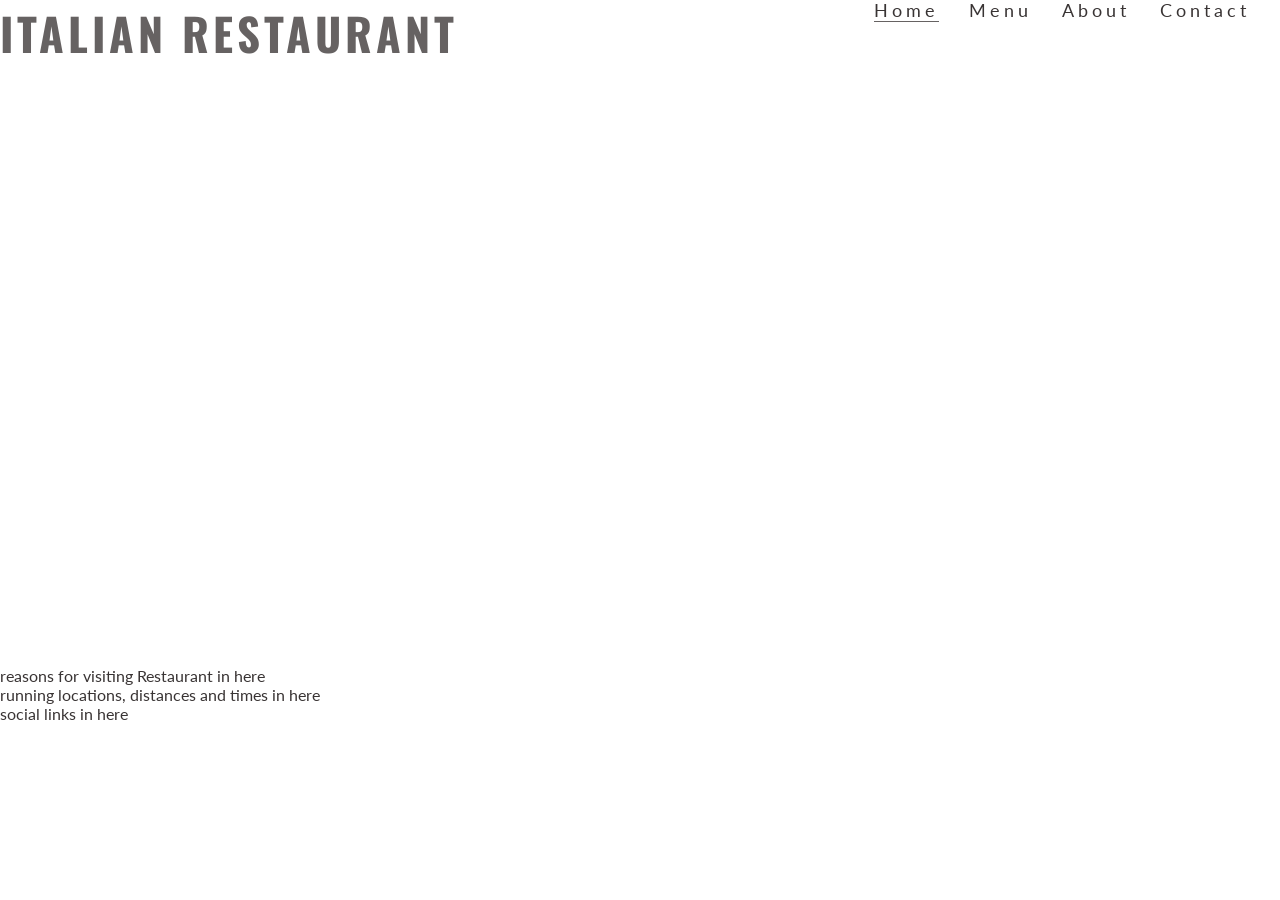
==== index.html @ dc5668a2 "hero_image_cover_text" ====
<!DOCTYPE html>
<html lang="en">
<head>
    <meta charset="UTF-8">
    <meta name="viewport" content="width=device-width, initial-scale=1.0">
    <title>Italian Restaurant</title>
    <link href="assets/css/style.css" rel="stylesheet" type="text/css" />
</head>
<body>
    <header>
        <a href="index.html">
            <h2 id="logo">Italian Restaurant</h2>
        </a>
        <nav>
            <ul id="nav">
                
               <li>
                    <a href="#">Contact</a>
                </li>

                 <li>
                    <a href="#">About</a>
                </li>

                 <li>
                    <a href="#">Menu</a>
                </li>
                <li>
                    <a class="active" href="index.html">Home</a>
                </li>
                
            </ul>
        </nav>
    </header>
    <section id="hero-outer">
        <div id="hero-image"></div>
        <div id="cover-text">
            <h3>Taste Italy in every bite</h3>
            <h3>Fresh, Authentic, Unforgettable</h3>
           
        </div>
        
    </section>
    <section>
        reasons for visiting Restaurant in here
    </section>
    <section>
        running locations, distances and times in here
    </section>
    <footer>
        social links in here
    </footer>
</body>
</html>
---- assets/css/style.css ----
@import url('https://fonts.googleapis.com/css?family=Oswald|Lato:300');

* {
     margin: 0;
     padding: 0;
     border: 0; 
}

body {
    font-family: Lato;
    color: rgb(57, 52, 52);
}

h2 {
    font-family: Oswald;
    text-transform: uppercase;
    letter-spacing: 4px;
    color: #666262;
}

#logo {
    float: left;
    font-size: 280%;
}

#nav {
    font-size: 110%;
    list-style-type: none;
    letter-spacing: 4px;
}

#nav li {
    float: right;
    margin-right: 30px;
}

#nav a {
    text-decoration: none;
    color: inherit;
}

#nav a:hover {
     border-bottom: 1px solid #666262;
}

.active {
     border-bottom: 1px solid #666262;
}

#hero-image {
    height: 600px;
    width: 100%;
    background: url("assets/images/pexels-shameel-mukkath-3421394-5175537.jpg") no-repeat center center; 
    animation-name: hero-image-zoom;
    animation-duration: 5s; 
    animation-fill-mode: forwards;
}

#hero-outer {
    height: 600px;
    width: 100%;
    overflow: hidden;
}

@keyframes hero-image-zoom {
    from {
       transform: scale(1);
    }

    to {
      transform: scale(1.1);
    }

}
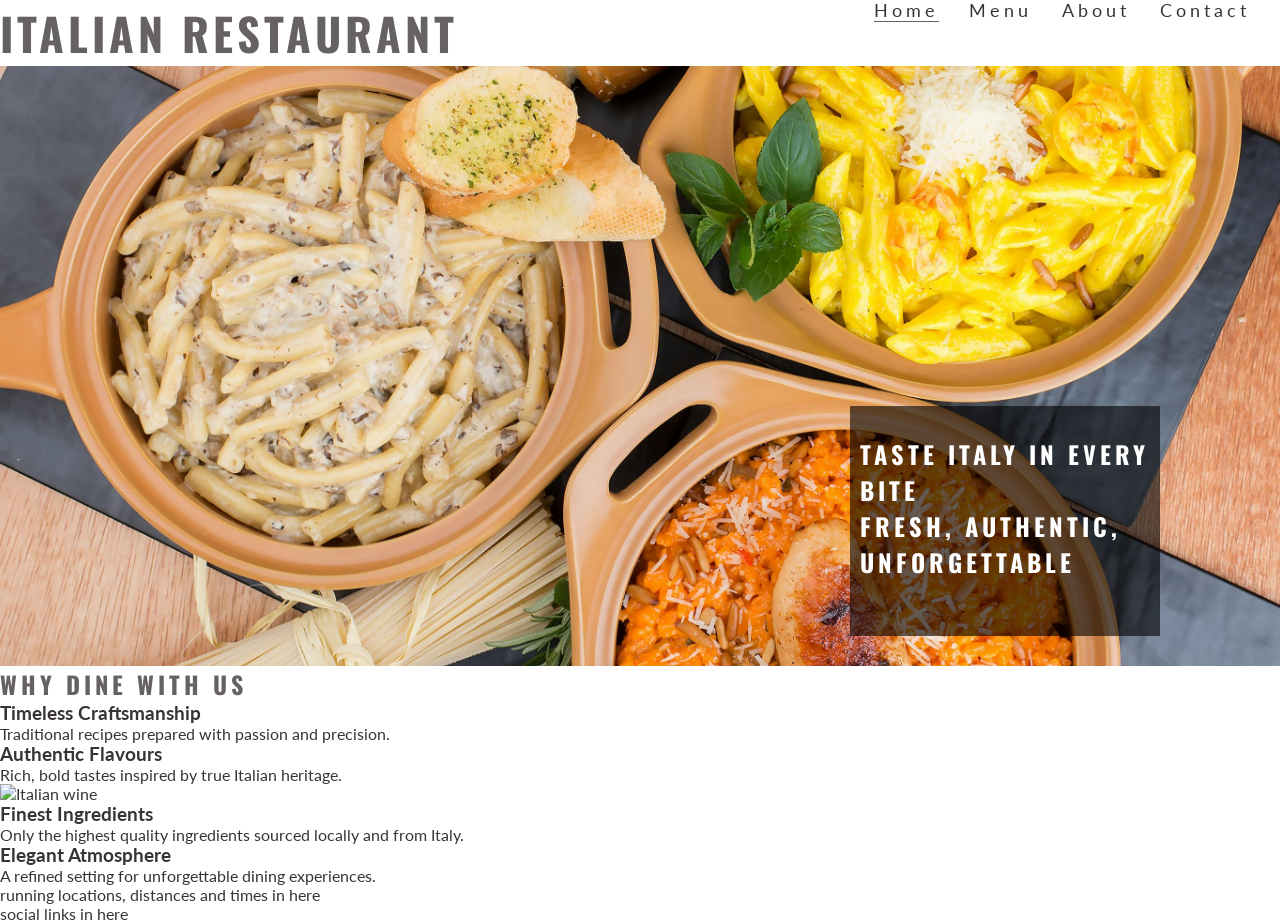
==== commit 50afd98b: "ethos_main_structure" ====
--- a/index.html
+++ b/index.html
@@ -37,13 +37,66 @@
         <div id="cover-text">
             <h3>Taste Italy in every bite</h3>
             <h3>Fresh, Authentic, Unforgettable</h3>
-           
-        </div>
-        
-    </section>
-    <section>
-        reasons for visiting Restaurant in here
-    </section>
+            </div>
+     </section>
+
+
+    <!-- Restaurant Ethos Section -->
+
+     <section id="ethos">
+
+     <h2>Why Dine With Us</h2>
+
+    <div class="ethos-container">
+
+        <!-- Left Side -->
+         
+        <div class="ethos-left">
+
+    <div class="ethos-item">
+        <h3>Timeless Craftsmanship</h3>
+        <div class="ethos-line"></div>
+        <p>Traditional recipes prepared with passion and precision.</p>
+    </div>
+
+    <div class="ethos-item">
+        <h3>Authentic Flavours</h3>
+        <div class="ethos-line"></div>
+        <p>Rich, bold tastes inspired by true Italian heritage.</p>
+    </div>
+
+</div>
+
+
+<div class="ethos-image">
+    <img src="assets/images/pexels-am83-29436323.jpg" alt="Italian wine">
+</div>
+
+
+<div class="ethos-right">
+
+    <div class="ethos-item">
+        <h3>Finest Ingredients</h3>
+        <div class="ethos-line"></div>
+        <p>Only the highest quality ingredients sourced locally and from Italy.</p>
+    </div>
+
+    <div class="ethos-item">
+        <h3>Elegant Atmosphere</h3>
+        <div class="ethos-line"></div>
+        <p>A refined setting for unforgettable dining experiences.</p>
+    </div>
+
+</div>
+
+</div>
+
+</section>
+
+
+
+
+       
     <section>
         running locations, distances and times in here
     </section>
--- a/assets/css/style.css
+++ b/assets/css/style.css
@@ -47,20 +47,26 @@
      border-bottom: 1px solid #666262;
 }
 
+
 #hero-image {
     height: 600px;
     width: 100%;
-    background: url("assets/images/pexels-shameel-mukkath-3421394-5175537.jpg") no-repeat center center; 
+    background: url("../images/pexels-shameel-mukkath-3421394-5175537.jpg") no-repeat center center;
+    background-size: cover;
     animation-name: hero-image-zoom;
     animation-duration: 5s; 
     animation-fill-mode: forwards;
 }
 
+
 #hero-outer {
     height: 600px;
     width: 100%;
     overflow: hidden;
+    position: relative; /* IMPORTANT */
 }
+
+
 
 @keyframes hero-image-zoom {
     from {
@@ -71,4 +77,28 @@
       transform: scale(1.1);
     }
 
+}
+
+#cover-text, #cover-text h2 {
+    color: #ffffff;
+}
+
+#cover-text {
+    position: absolute;
+    bottom: 30px;
+    right: 120px;
+
+    
+    background-color: rgba(0, 0, 0, 0.6);
+    font-size: 130%;
+    font-family: Oswald;
+    text-transform: uppercase;
+    letter-spacing: 4px;
+
+    width: 300px;
+    height: 200px;
+
+    padding-top: 30px;
+    padding-left: 10px;
+    
 }
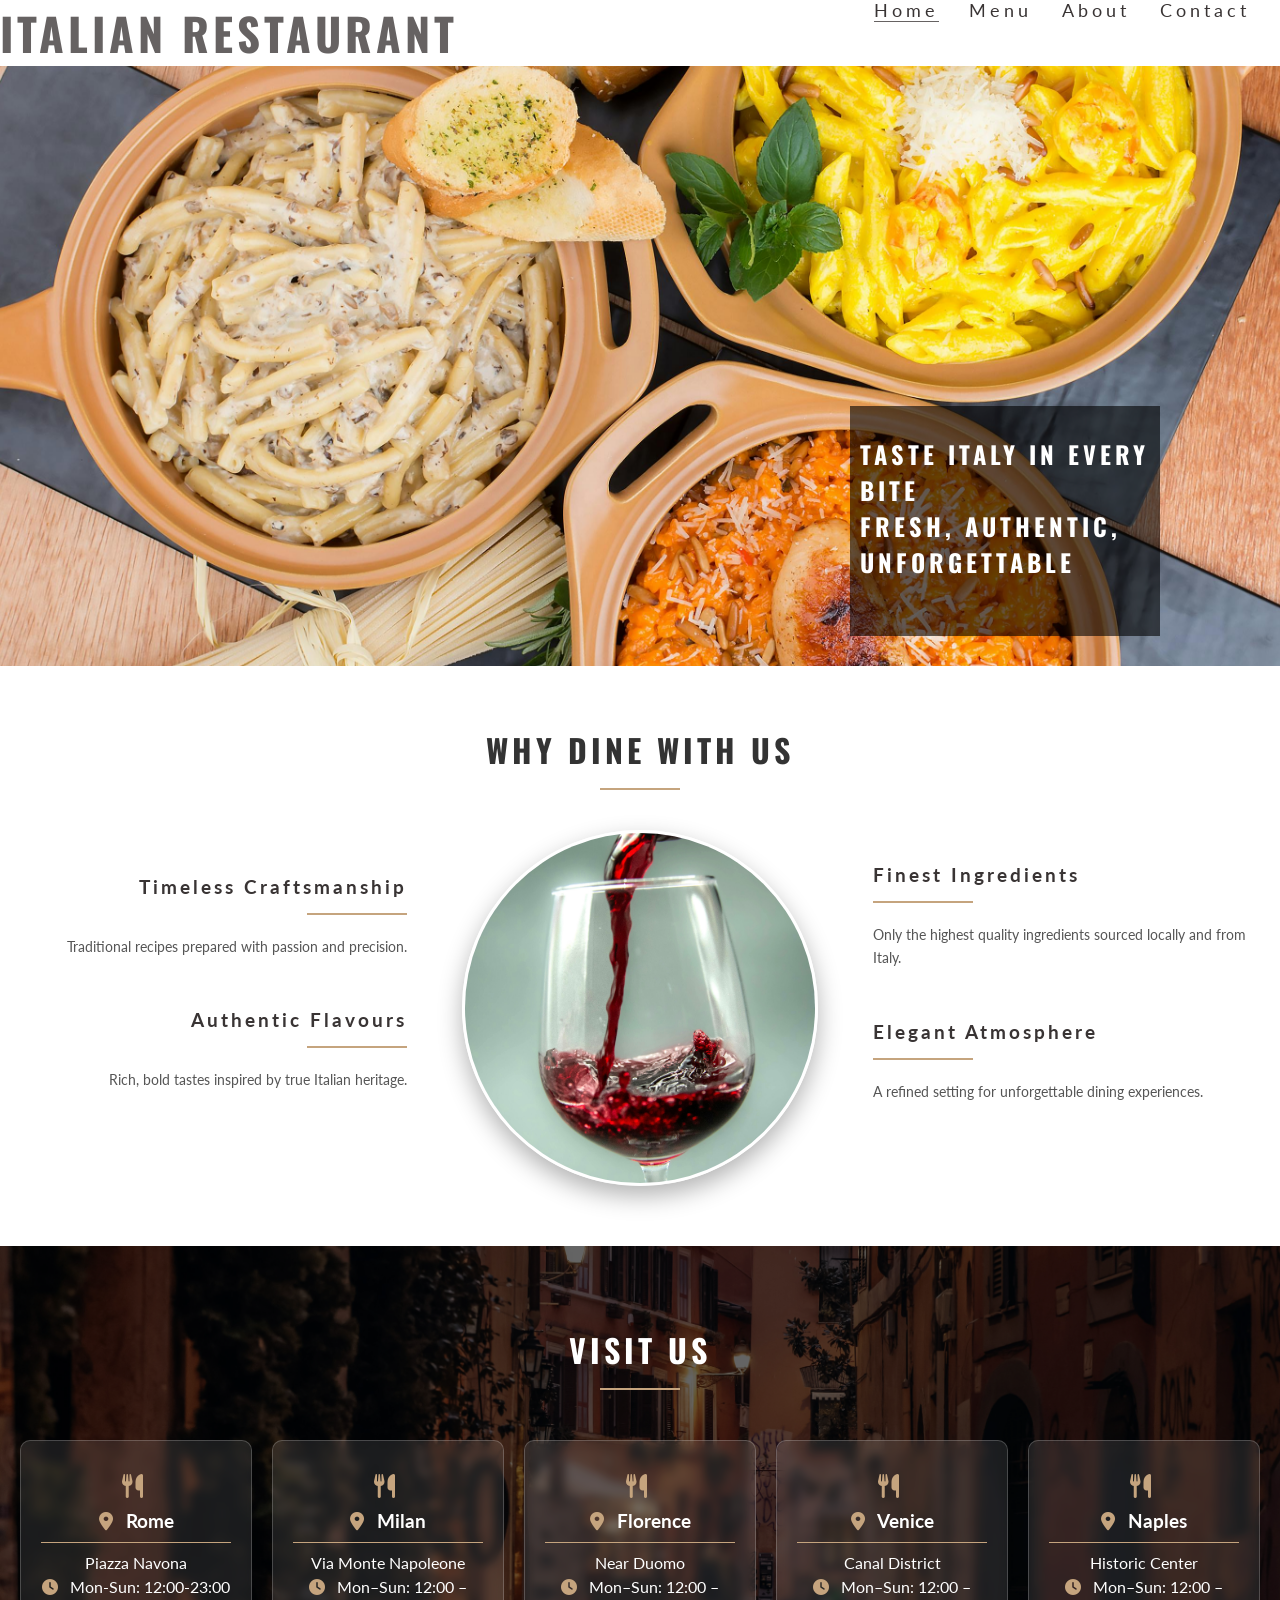
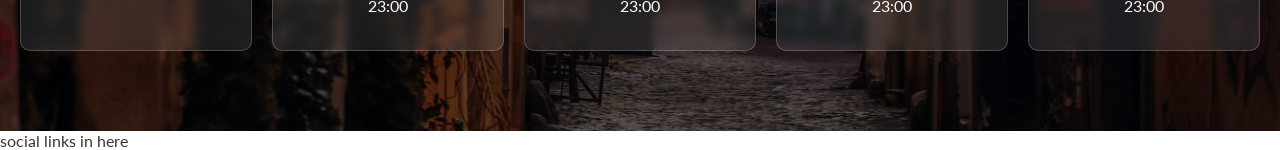
==== commit fc8f0c15: "create meeting information section with five panels, background image, and overlay design" ====
--- a/index.html
+++ b/index.html
@@ -1,107 +1,168 @@
 <!DOCTYPE html>
 <html lang="en">
+
 <head>
+    <!-- External Icons (Font Awesome) -->
+    <link rel="stylesheet" href="https://cdnjs.cloudflare.com/ajax/libs/font-awesome/6.5.0/css/all.min.css">
+
+    <!-- Meta Information -->
     <meta charset="UTF-8">
     <meta name="viewport" content="width=device-width, initial-scale=1.0">
+
+    <!-- Page Title -->
     <title>Italian Restaurant</title>
+
+    <!-- Main Stylesheet -->
     <link href="assets/css/style.css" rel="stylesheet" type="text/css" />
 </head>
+
 <body>
+
+    <!-- ================= HEADER / NAVIGATION ================= -->
     <header>
+        <!-- Logo -->
         <a href="index.html">
             <h2 id="logo">Italian Restaurant</h2>
         </a>
+
+        <!-- Navigation Menu -->
         <nav>
             <ul id="nav">
-                
-               <li>
-                    <a href="#">Contact</a>
-                </li>
-
-                 <li>
-                    <a href="#">About</a>
-                </li>
-
-                 <li>
-                    <a href="#">Menu</a>
-                </li>
-                <li>
-                    <a class="active" href="index.html">Home</a>
-                </li>
-                
+                <li><a href="#">Contact</a></li>
+                <li><a href="#">About</a></li>
+                <li><a href="#">Menu</a></li>
+                <li><a class="active" href="index.html">Home</a></li>
             </ul>
         </nav>
     </header>
+
+    <!-- ================= HERO SECTION ================= -->
     <section id="hero-outer">
+        <!-- Background Image -->
         <div id="hero-image"></div>
+
+        <!-- Hero Text Overlay -->
         <div id="cover-text">
             <h3>Taste Italy in every bite</h3>
             <h3>Fresh, Authentic, Unforgettable</h3>
+        </div>
+    </section>
+
+    <!-- ================= RESTAURANT ETHOS SECTION ================= -->
+    <section id="ethos">
+
+        <!-- Section Heading -->
+        <h2 class="section-heading">Why Dine With Us</h2>
+
+        <div class="ethos-container">
+
+            <!-- Left Ethos Content -->
+            <div class="ethos-left">
+
+                <div class="ethos-item">
+                    <h3>Timeless Craftsmanship</h3>
+                    <div class="ethos-line"></div>
+                    <p>Traditional recipes prepared with passion and precision.</p>
+                </div>
+
+                <div class="ethos-item">
+                    <h3>Authentic Flavours</h3>
+                    <div class="ethos-line"></div>
+                    <p>Rich, bold tastes inspired by true Italian heritage.</p>
+                </div>
+
             </div>
-     </section>
 
+            <!-- Center Image -->
+            <div class="ethos-image">
+                <img src="assets/images/pexels-am83-29436323.jpg" alt="Italian wine">
+            </div>
 
-    <!-- Restaurant Ethos Section -->
+            <!-- Right Ethos Content -->
+            <div class="ethos-right">
 
-     <section id="ethos">
+                <div class="ethos-item">
+                    <h3>Finest Ingredients</h3>
+                    <div class="ethos-line"></div>
+                    <p>Only the highest quality ingredients sourced locally and from Italy.</p>
+                </div>
 
-     <h2>Why Dine With Us</h2>
+                <div class="ethos-item">
+                    <h3>Elegant Atmosphere</h3>
+                    <div class="ethos-line"></div>
+                    <p>A refined setting for unforgettable dining experiences.</p>
+                </div>
 
-    <div class="ethos-container">
+            </div>
+        </div>
+    </section>
 
-        <!-- Left Side -->
-         
-        <div class="ethos-left">
+    <!-- ================= LOCATIONS / MEETINGS SECTION ================= -->
+    <section id="meetings">
 
-    <div class="ethos-item">
-        <h3>Timeless Craftsmanship</h3>
-        <div class="ethos-line"></div>
-        <p>Traditional recipes prepared with passion and precision.</p>
-    </div>
+        <!-- Section Heading -->
+        <h2 class="section-heading">Visit Us</h2>
 
-    <div class="ethos-item">
-        <h3>Authentic Flavours</h3>
-        <div class="ethos-line"></div>
-        <p>Rich, bold tastes inspired by true Italian heritage.</p>
-    </div>
+        <div class="meetings-container">
 
-</div>
+            <!-- Location Panel: Rome -->
+            <div class="meeting-panel">
+                <div class="panel-icon">
+                    <i class="fas fa-utensils"></i>
+                </div>
+                <h3><i class="fas fa-map-marker-alt"></i> Rome</h3>
+                <p>Piazza Navona</p>
+                <p><i class="fas fa-clock"></i> Mon-Sun: 12:00-23:00</p>
+            </div>
 
+            <!-- Location Panel: Milan -->
+            <div class="meeting-panel">
+                <div class="panel-icon">
+                    <i class="fas fa-utensils"></i>
+                </div>
+                <h3><i class="fas fa-map-marker-alt"></i> Milan</h3>
+                <p>Via Monte Napoleone</p>
+                <p><i class="fas fa-clock"></i> Mon–Sun: 12:00 – 23:00</p>
+            </div>
 
-<div class="ethos-image">
-    <img src="assets/images/pexels-am83-29436323.jpg" alt="Italian wine">
-</div>
+            <!-- Location Panel: Florence -->
+            <div class="meeting-panel">
+                <div class="panel-icon">
+                    <i class="fas fa-utensils"></i>
+                </div>
+                <h3><i class="fas fa-map-marker-alt"></i> Florence</h3>
+                <p>Near Duomo</p>
+                <p><i class="fas fa-clock"></i> Mon–Sun: 12:00 – 23:00</p>
+            </div>
 
+            <!-- Location Panel: Venice -->
+            <div class="meeting-panel">
+                <div class="panel-icon">
+                    <i class="fas fa-utensils"></i>
+                </div>
+                <h3><i class="fas fa-map-marker-alt"></i> Venice</h3>
+                <p>Canal District</p>
+                <p><i class="fas fa-clock"></i> Mon–Sun: 12:00 – 23:00</p>
+            </div>
 
-<div class="ethos-right">
+            <!-- Location Panel: Naples -->
+            <div class="meeting-panel">
+                <div class="panel-icon">
+                    <i class="fas fa-utensils"></i>
+                </div>
+                <h3><i class="fas fa-map-marker-alt"></i> Naples</h3>
+                <p>Historic Center</p>
+                <p><i class="fas fa-clock"></i> Mon–Sun: 12:00 – 23:00</p>
+            </div>
 
-    <div class="ethos-item">
-        <h3>Finest Ingredients</h3>
-        <div class="ethos-line"></div>
-        <p>Only the highest quality ingredients sourced locally and from Italy.</p>
-    </div>
+        </div>
+    </section>
 
-    <div class="ethos-item">
-        <h3>Elegant Atmosphere</h3>
-        <div class="ethos-line"></div>
-        <p>A refined setting for unforgettable dining experiences.</p>
-    </div>
-
-</div>
-
-</div>
-
-</section>
-
-
-
-
-       
-    <section>
-        running locations, distances and times in here
-    </section>
+    <!-- ================= FOOTER ================= -->
     <footer>
+        <!-- Social Links / Contact Info -->
         social links in here
     </footer>
+
 </body>
 </html>
--- a/assets/css/style.css
+++ b/assets/css/style.css
@@ -1,9 +1,12 @@
+/* ================= GOOGLE FONTS ================= */
 @import url('https://fonts.googleapis.com/css?family=Oswald|Lato:300');
 
+
+/* ================= RESET / BASE STYLES ================= */
 * {
-     margin: 0;
-     padding: 0;
-     border: 0; 
+    margin: 0;
+    padding: 0;
+    border: 0; 
 }
 
 body {
@@ -18,6 +21,8 @@
     color: #666262;
 }
 
+
+/* ================= HEADER / NAVIGATION ================= */
 #logo {
     float: left;
     font-size: 280%;
@@ -40,46 +45,47 @@
 }
 
 #nav a:hover {
-     border-bottom: 1px solid #666262;
+    border-bottom: 1px solid #666262;
 }
 
 .active {
-     border-bottom: 1px solid #666262;
-}
-
+    border-bottom: 1px solid #666262;
+}
+
+
+/* ================= HERO SECTION ================= */
+#hero-outer {
+    height: 600px;
+    width: 100%;
+    overflow: hidden;
+    position: relative;
+}
 
 #hero-image {
     height: 600px;
     width: 100%;
     background: url("../images/pexels-shameel-mukkath-3421394-5175537.jpg") no-repeat center center;
     background-size: cover;
+
+    /* Zoom animation */
     animation-name: hero-image-zoom;
     animation-duration: 5s; 
     animation-fill-mode: forwards;
 }
 
-
-#hero-outer {
-    height: 600px;
-    width: 100%;
-    overflow: hidden;
-    position: relative; /* IMPORTANT */
-}
-
-
-
+/* Hero zoom animation */
 @keyframes hero-image-zoom {
     from {
-       transform: scale(1);
+        transform: scale(1);
     }
-
     to {
-      transform: scale(1.1);
+        transform: scale(1.1);
     }
-
-}
-
-#cover-text, #cover-text h2 {
+}
+
+/* Hero overlay text */
+#cover-text, 
+#cover-text h2 {
     color: #ffffff;
 }
 
@@ -88,8 +94,8 @@
     bottom: 30px;
     right: 120px;
 
-    
     background-color: rgba(0, 0, 0, 0.6);
+
     font-size: 130%;
     font-family: Oswald;
     text-transform: uppercase;
@@ -100,5 +106,230 @@
 
     padding-top: 30px;
     padding-left: 10px;
-    
-}+}
+
+
+/* ================= ETHOS SECTION ================= */
+#ethos {
+    padding: 60px 20px;
+    text-align: center;
+}
+
+#ethos h2 {
+    margin-bottom: 40px;
+}
+
+/* Override heading color for light background */
+#ethos .section-heading {
+    color: #333;
+}
+
+/* Layout container */
+.ethos-container {
+    display: flex;
+    align-items: center;
+    justify-content: space-between;
+    gap: 40px;
+}
+
+/* Left / Right columns */
+.ethos-left,
+.ethos-right,
+.ethos-image {
+    flex: 1;
+}
+
+/* Left alignment (mirrored layout) */
+.ethos-left {
+    text-align: right;
+}
+
+.ethos-left .ethos-line {
+    margin-left: auto;
+}
+
+/* Right alignment */
+.ethos-right {
+    text-align: left;
+}
+
+/* Individual item */
+.ethos-item {
+    margin-bottom: 50px;
+}
+
+/* Item heading */
+.ethos-item h3 {
+    font-size: 120%;
+    letter-spacing: 3px;
+    margin-bottom: 10px;
+}
+
+/* Decorative line */
+.ethos-line {
+    width: 100px;
+    height: 2px;
+    background-color: #c5a47e;
+    margin: 15px 0 20px 0;
+    transition: 0.3s;
+}
+
+/* Hover effect for line */
+.ethos-item:hover .ethos-line {
+    width: 140px;
+}
+
+/* Paragraph text */
+.ethos-item p {
+    font-size: 90%;
+    line-height: 1.6;
+    color: #555;
+}
+
+/* Center image */
+.ethos-image {
+    display: flex;
+    justify-content: center;
+}
+
+/* Circular image styling */
+.ethos-image img {
+    width: 350px;
+    height: 350px;
+    object-fit: cover;
+    border-radius: 50%;
+    border: 3px solid rgba(255,255,255,0.8);
+    box-shadow: 0 10px 25px rgba(0,0,0,0.3);
+}
+
+
+/* ================= MEETINGS / LOCATIONS SECTION ================= */
+#meetings {
+    padding: 80px 20px;
+    text-align: center;
+
+    /* Background image */
+    background: url("../images/pexels-magda-ehlers-pexels-36132765.jpg") no-repeat center center;
+    background-size: cover;
+
+    position: relative;
+    background-color: #111;
+    color: #fff;
+}
+
+/* Dark overlay */
+#meetings::before {
+    content: "";
+    position: absolute;
+    top: 0;
+    left: 0;
+    width: 100%;
+    height: 100%;
+
+    background-color: rgba(0, 0, 0, 0.6);
+    z-index: 0;
+}
+
+/* Ensure content sits above overlay */
+.meetings-container,
+#meetings h2 {
+    position: relative;
+    z-index: 1;
+}
+
+/* Grid layout for panels */
+.meetings-container {
+    display: grid;
+    grid-template-columns: repeat(5, 1fr);
+    gap: 20px;
+    margin-top: 40px;
+}
+
+/* Individual panel */
+.meeting-panel {
+    padding: 30px 20px;
+    border-radius: 10px;
+
+    background-color: rgba(255, 255, 255, 0.1);
+    border: 1px solid rgba(255,255,255,0.2);
+
+    backdrop-filter: blur(5px);
+    color: #fff;
+
+    transition: 0.3s;
+}
+
+/* Panel hover effect */
+.meeting-panel:hover {
+    transform: translateY(-5px);
+    box-shadow: 0 10px 25px rgba(0,0,0,0.1);
+    background-color: rgba(255,255,255,0.2);
+}
+
+/* Panel text spacing */
+.meeting-panel h3 {
+    margin-bottom: 10px;
+}
+
+.meeting-panel p {
+    margin: 5px 0;
+}
+
+/* Divider line inside panel */
+.meeting-panel p:first-of-type {
+    border-top: 1px solid #c5a47e;
+    margin-top: 10px;
+    padding-top: 10px;
+}
+
+/* Icons styling */
+.meeting-panel i {
+    margin-right: 8px;
+    color: #c5a47e;
+}
+
+.panel-icon {
+    font-size: 24px;
+    color: #c5a47e;
+    margin-bottom: 10px;
+}
+
+
+/* ================= GLOBAL SECTION HEADINGS ================= */
+.section-heading {
+    text-align: center;
+    color: #ffffff;
+    font-family: Oswald;
+    text-transform: uppercase;
+    letter-spacing: 4px;
+    font-size: 200%;
+    margin-bottom: 50px;
+    position: relative;
+
+    /* Animation */
+    opacity: 0;
+    transform: translateY(20px);
+    animation: fadeInUp 1s ease forwards;
+}
+
+/* Gold underline */
+.section-heading::after {
+    content: "";
+    display: block;
+    width: 80px;
+    height: 2px;
+    background-color: #c5a47e;
+    margin: 15px auto 0;
+}
+
+/* Heading animation */
+@keyframes fadeInUp {
+    to {
+        opacity: 1;
+        transform: translateY(0);
+    }
+}
+
+
+
+
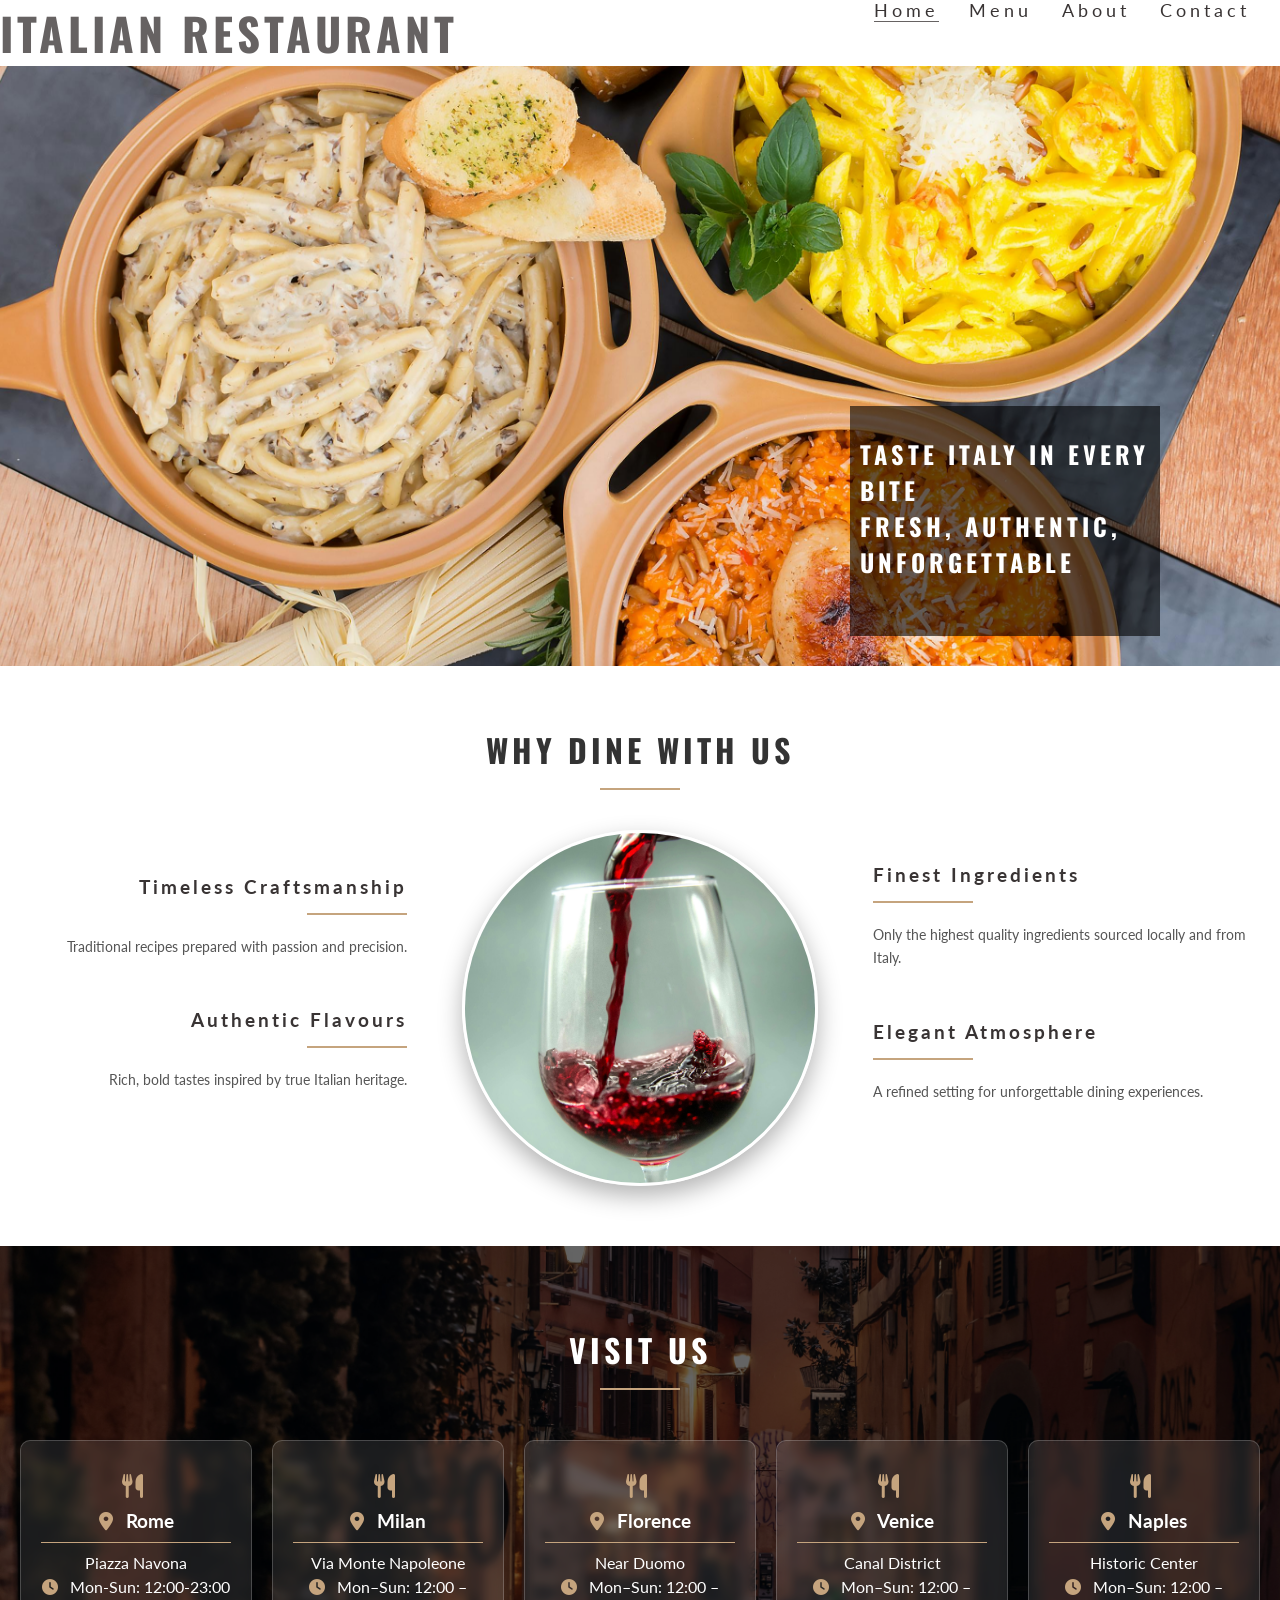
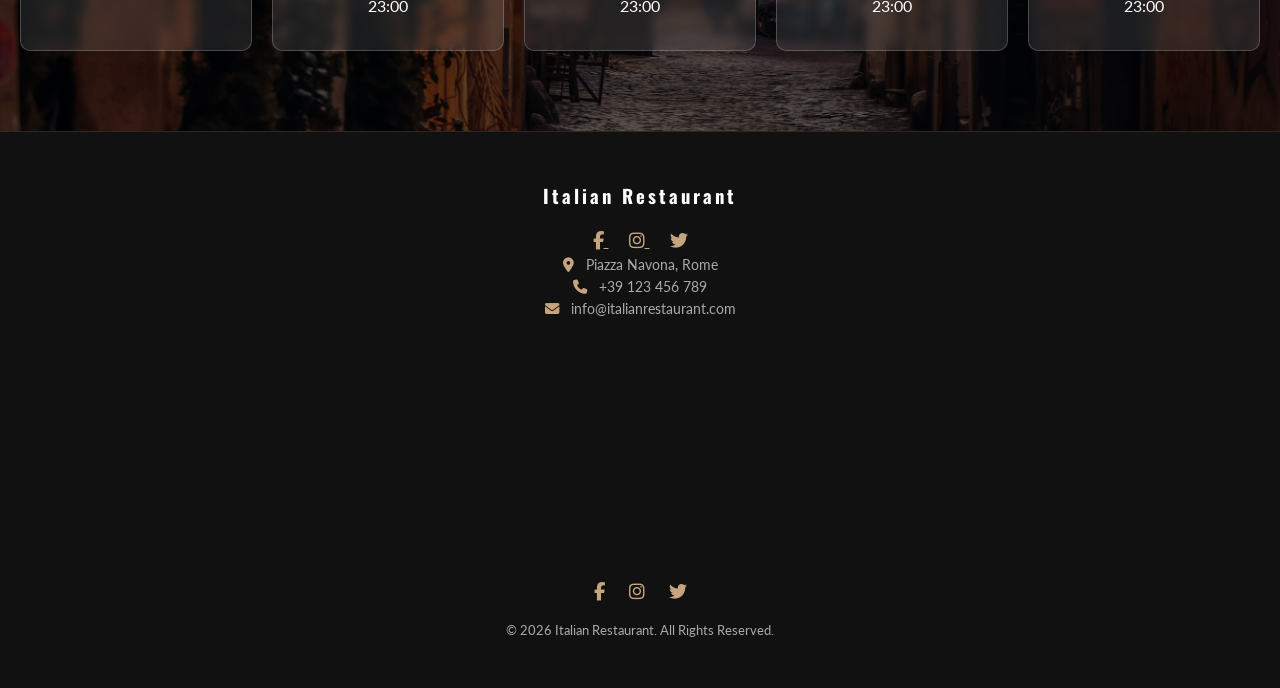
==== commit 38ec61d2: "feat: implement footer with map and contact details" ====
--- a/index.html
+++ b/index.html
@@ -160,8 +160,61 @@
 
     <!-- ================= FOOTER ================= -->
     <footer>
-        <!-- Social Links / Contact Info -->
-        social links in here
+
+    <!-- Footer Content Container -->
+
+    <div class="footer-container">
+
+    <!-- Restaurant Name -->
+
+        <h3>Italian Restaurant</h3> 
+
+    <!-- Social Links -->
+
+        <div class="social-links">
+            <a href="#" aria-label="Facebook">
+                <i class="fab fa-facebook-f"></i>
+            </a>  
+         <a href="#" aria-label="Instagram">
+                <i class="fab fa-instagram"></i>
+            </a>
+
+            <a href="#" aria-label="Twitter">
+                <i class="fab fa-twitter"></i>
+            </a>
+        </div>
+
+          <!-- Contact Info -->
+        <div class="footer-contact">
+            <p><i class="fas fa-map-marker-alt"></i> Piazza Navona, Rome</p>
+            <p><i class="fas fa-phone"></i> +39 123 456 789</p>
+            <p><i class="fas fa-envelope"></i> info@italianrestaurant.com</p>
+        </div>
+
+        <!-- Google Map -->
+        <div class="footer-map">
+            <iframe 
+                src="https://www.google.com/maps?q=Piazza+Navona+Rome&output=embed"
+                width="100%" 
+                height="200" 
+                style="border:0;" 
+                allowfullscreen="" 
+                loading="lazy">
+            </iframe>
+        </div>
+
+        <!-- Social Links -->
+        <div class="social-links">
+            <a href="#"><i class="fab fa-facebook-f"></i></a>
+            <a href="#"><i class="fab fa-instagram"></i></a>
+            <a href="#"><i class="fab fa-twitter"></i></a>
+        </div>
+
+        <!-- Copyright -->
+        <p>&copy; 2026 Italian Restaurant. All Rights Reserved.</p>
+
+    </div>
+        
     </footer>
 
 </body>
--- a/assets/css/style.css
+++ b/assets/css/style.css
@@ -330,6 +330,67 @@
     }
 }
 
-
-
-
+/* ================= FOOTER ================= */
+
+footer {
+    background-color: #111;
+    color: #fff;
+    text-align: center;
+    padding: 50px 20px;
+    border-top: 1px solid rgba(255,255,255,0.1);
+}
+
+.footer-container {
+    max-width: 1100px;
+    margin: 0 auto;
+}
+
+
+.footer-container h3 {
+    font-family: Oswald;
+    letter-spacing: 3px;
+    margin-bottom: 20px;
+}
+
+/* Contact info */
+.footer-contact p {
+    margin: 5px 0;
+    font-size: 90%;
+}
+
+.footer-contact i {
+    color: #c5a47e;
+    margin-right: 8px;
+}
+
+/* Map */
+.footer-map {
+    margin: 30px 0;
+    border-radius: 10px;
+    overflow: hidden;
+}
+
+
+/* Social icons */
+.social-links a {
+    margin: 0 10px;
+    color: #c5a47e;
+    font-size: 18px;
+    transition: 0.3s;
+}
+
+/* Hover effect */
+.social-links a:hover {
+    color: #fff;
+}
+
+/* Footer text */
+footer p {
+    margin-top: 20px;
+    font-size: 80%;
+    color: #aaa;
+}
+
+
+
+
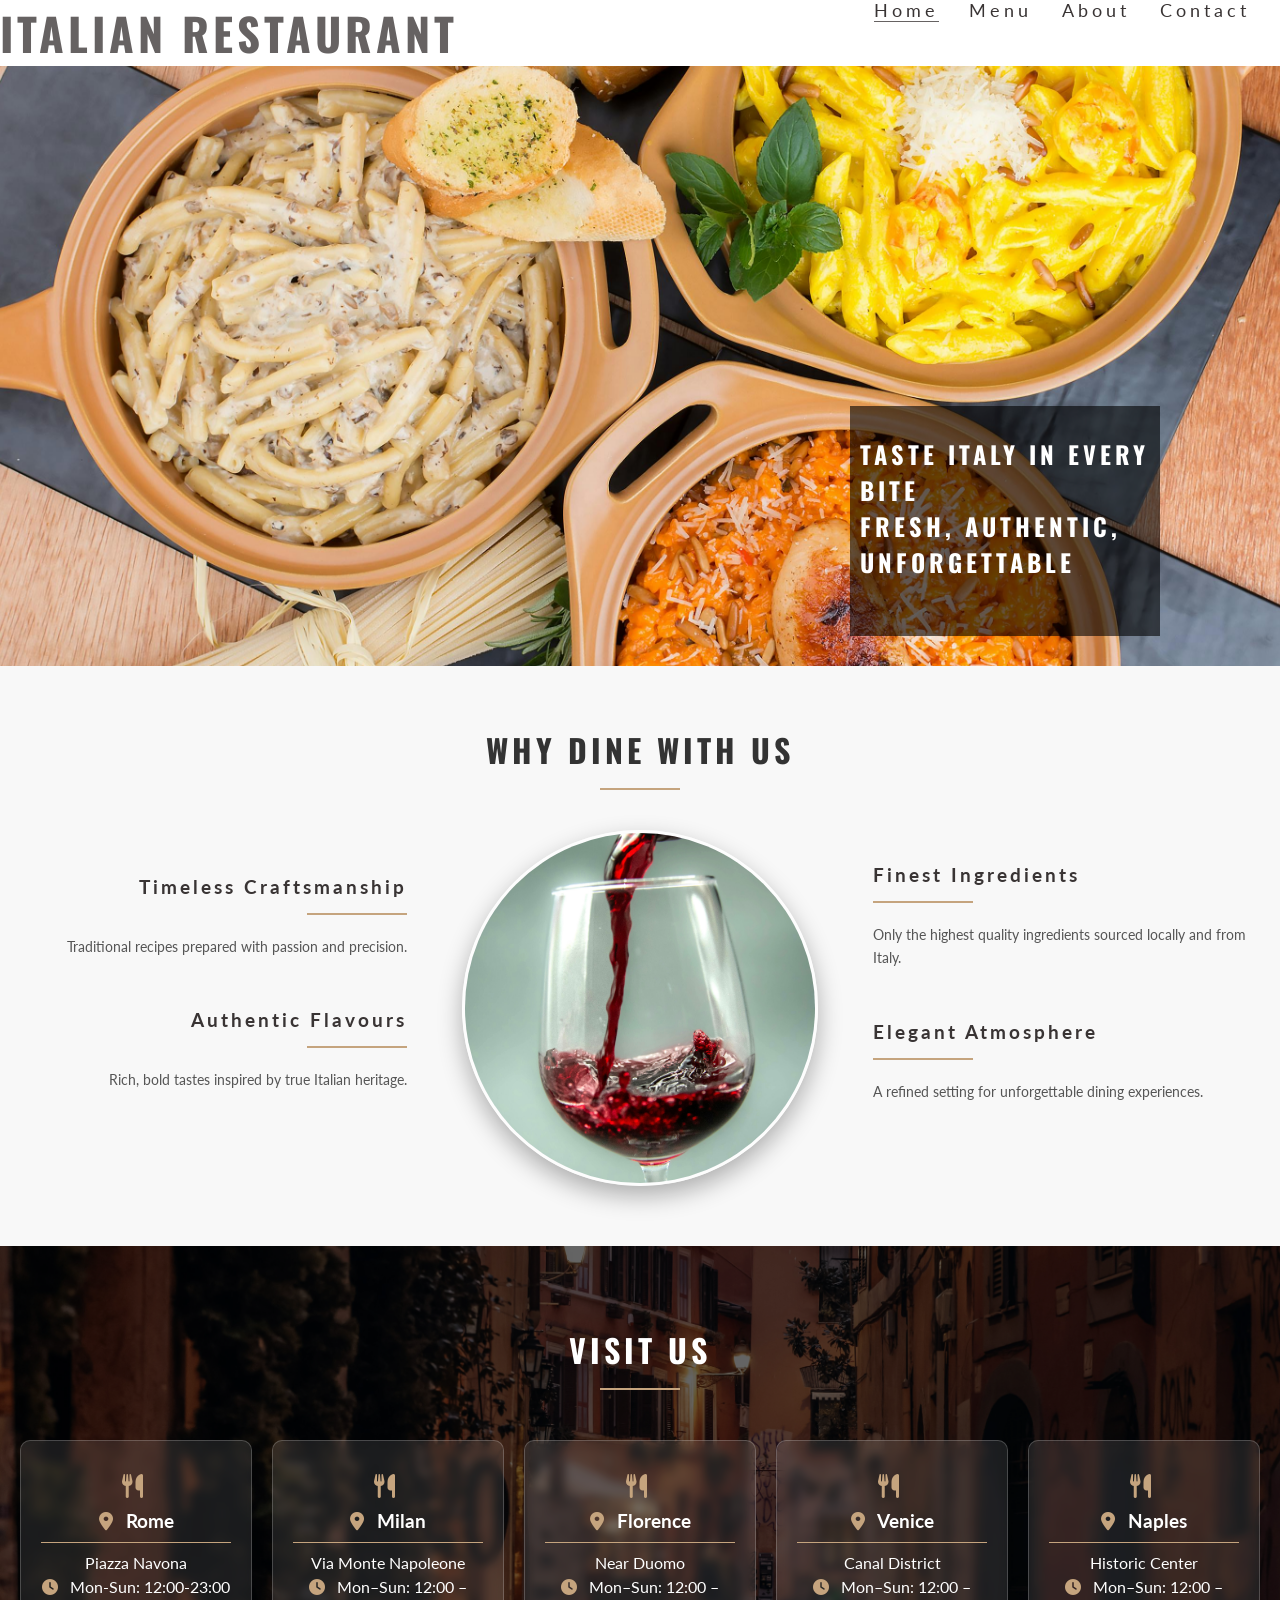
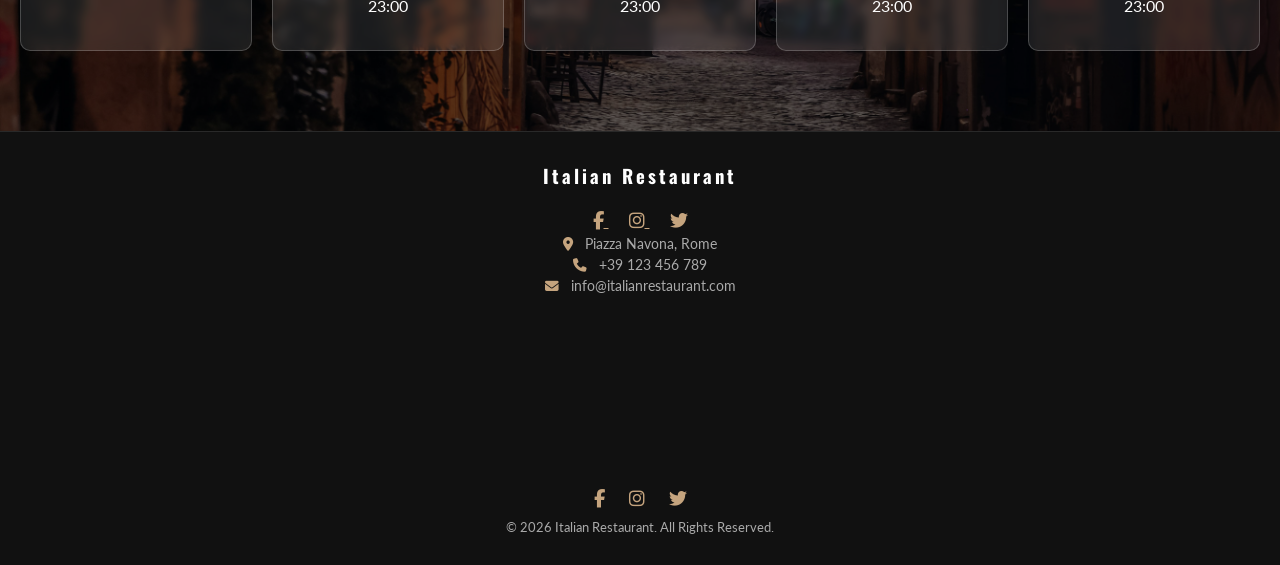
==== commit 6c1b05ab: "Create the files" ====
--- a/index.html
+++ b/index.html
@@ -3,16 +3,20 @@
 
 <head>
     <!-- External Icons (Font Awesome) -->
-    <link rel="stylesheet" href="https://cdnjs.cloudflare.com/ajax/libs/font-awesome/6.5.0/css/all.min.css">
-
-    <!-- Meta Information -->
+
+    <link rel="stylesheet" href="https://cdnjs.cloudflare.com/ajax/libs/font-awesome/6.5.0/css/all.min.css">  
+
+     <!-- Meta Information -->
+
     <meta charset="UTF-8">
     <meta name="viewport" content="width=device-width, initial-scale=1.0">
 
     <!-- Page Title -->
+
     <title>Italian Restaurant</title>
 
     <!-- Main Stylesheet -->
+
     <link href="assets/css/style.css" rel="stylesheet" type="text/css" />
 </head>
 
--- a/assets/css/style.css
+++ b/assets/css/style.css
@@ -110,9 +110,12 @@
 
 
 /* ================= ETHOS SECTION ================= */
+
+
 #ethos {
     padding: 60px 20px;
     text-align: center;
+    background-color: #f8f8f8; /* soft elegant grey */
 }
 
 #ethos h2 {
@@ -244,7 +247,6 @@
     gap: 20px;
     margin-top: 40px;
 }
-
 /* Individual panel */
 .meeting-panel {
     padding: 30px 20px;
@@ -336,7 +338,7 @@
     background-color: #111;
     color: #fff;
     text-align: center;
-    padding: 50px 20px;
+    padding: 30px 20px;
     border-top: 1px solid rgba(255,255,255,0.1);
 }
 
@@ -355,7 +357,7 @@
 /* Contact info */
 .footer-contact p {
     margin: 5px 0;
-    font-size: 90%;
+    font-size: 85%;
 }
 
 .footer-contact i {
@@ -363,11 +365,13 @@
     margin-right: 8px;
 }
 
-/* Map */
 .footer-map {
-    margin: 30px 0;
-    border-radius: 10px;
-    overflow: hidden;
+    margin: 20px 0;
+}
+
+
+.footer-map iframe {
+    height: 150px; 
 }
 
 
@@ -386,7 +390,7 @@
 
 /* Footer text */
 footer p {
-    margin-top: 20px;
+    margin-top: 10px;
     font-size: 80%;
     color: #aaa;
 }
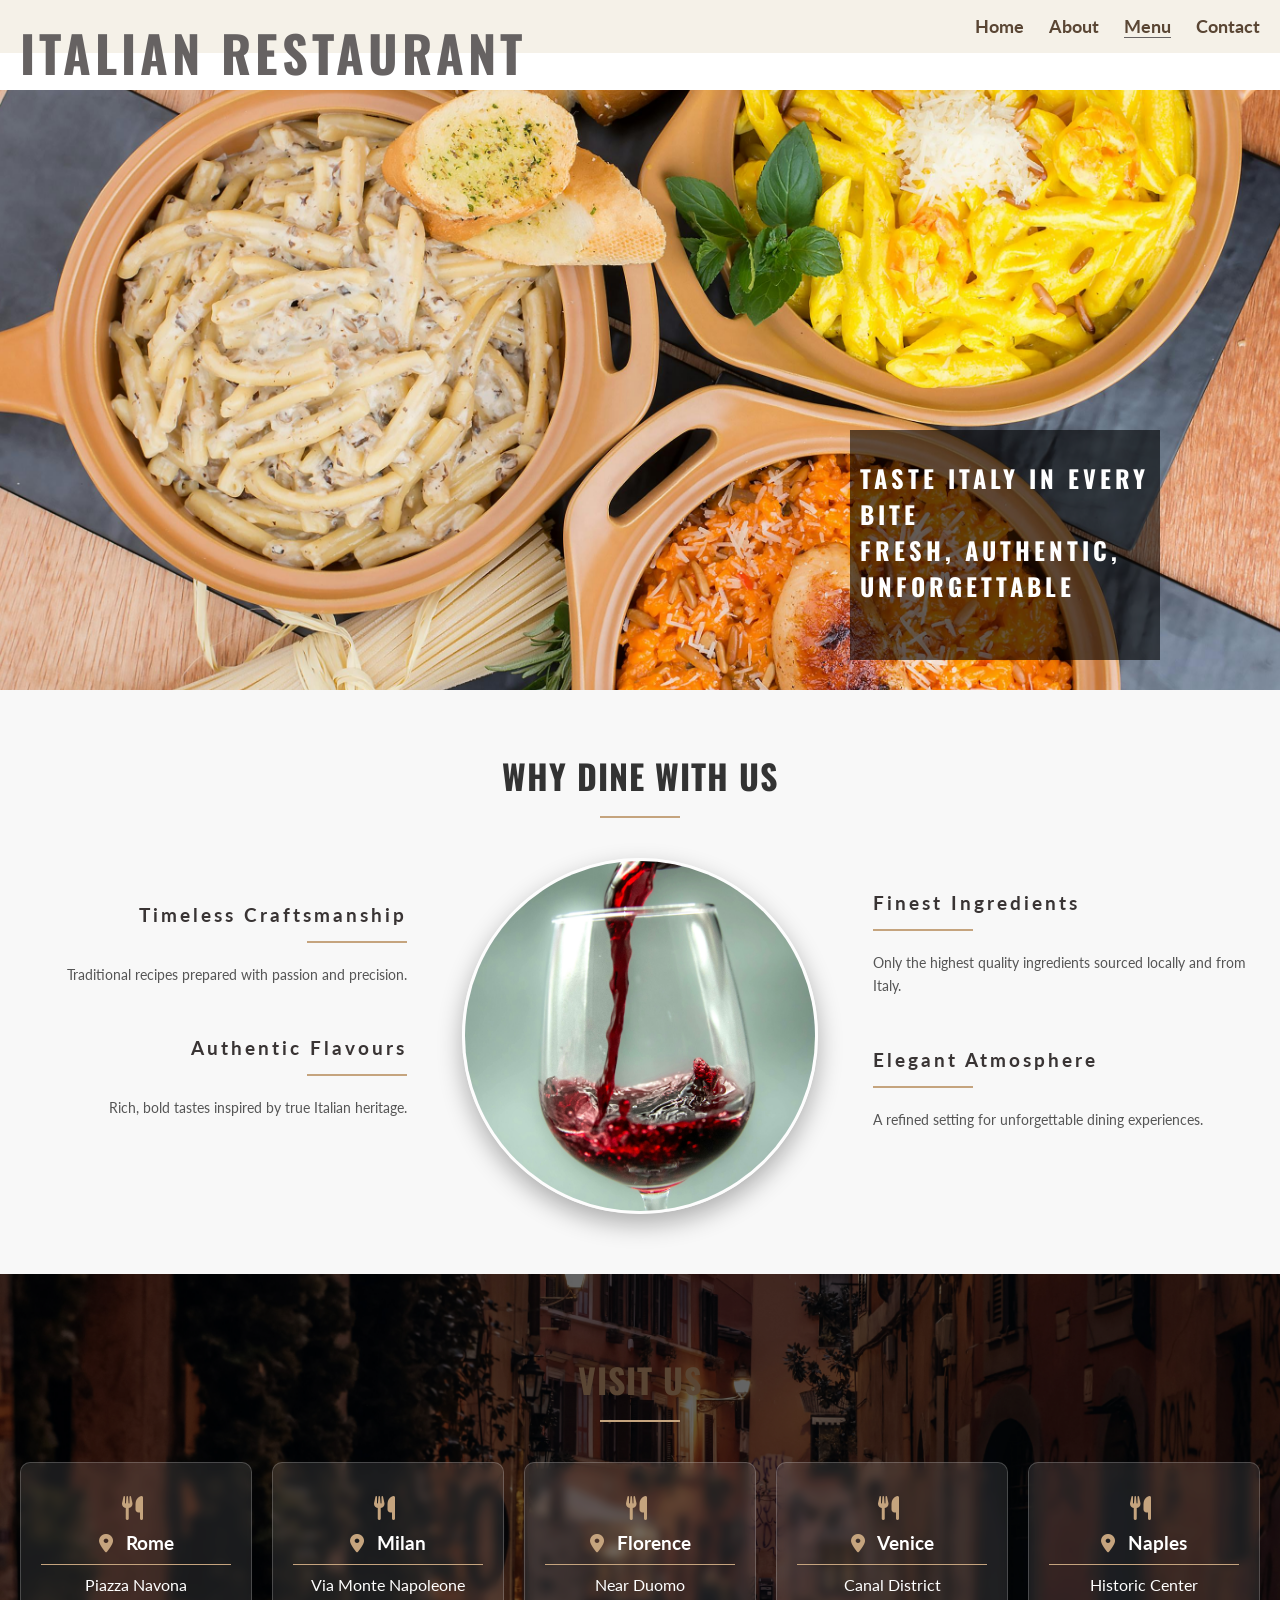
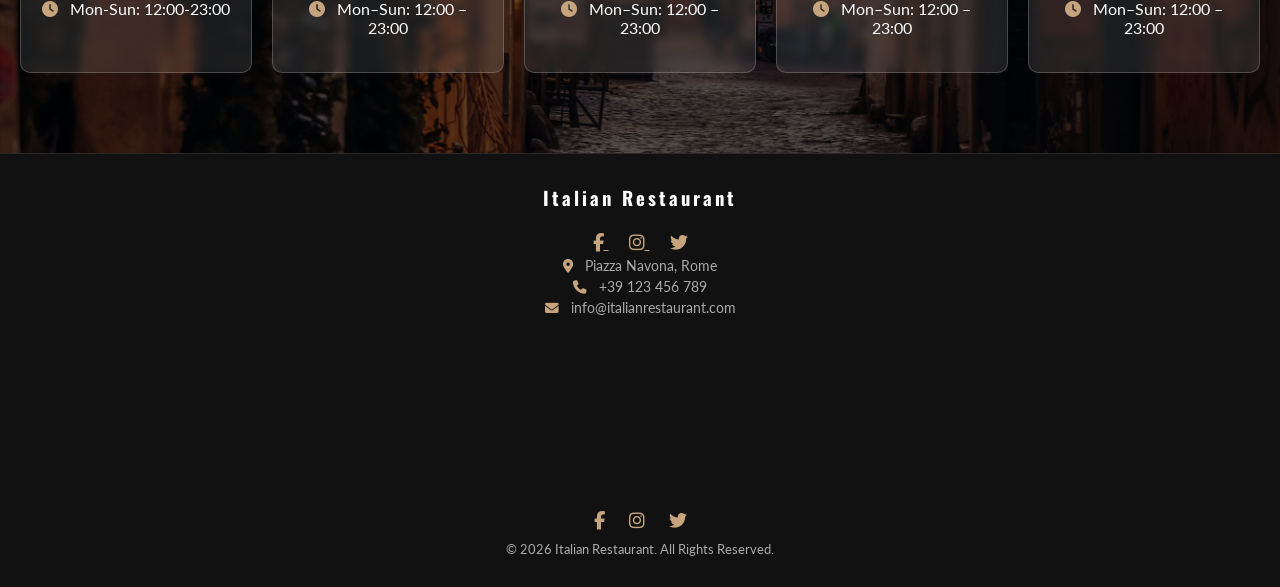
==== commit c2d77733: "Update index.html" ====
--- a/index.html
+++ b/index.html
@@ -23,22 +23,22 @@
 <body>
 
     <!-- ================= HEADER / NAVIGATION ================= -->
-    <header>
+    <header class="navbar">
         <!-- Logo -->
         <a href="index.html">
             <h2 id="logo">Italian Restaurant</h2>
         </a>
 
         <!-- Navigation Menu -->
-        <nav>
-            <ul id="nav">
-                <li><a href="#">Contact</a></li>
-                <li><a href="#">About</a></li>
-                <li><a href="#">Menu</a></li>
-                <li><a class="active" href="index.html">Home</a></li>
-            </ul>
-        </nav>
-    </header>
+         <nav>
+            <ul>
+            <li><a href="index.html">Home</a></li>
+            <li><a href="about.html">About</a></li>
+            <li class="active"><a href="menu.html">Menu</a></li>
+            <li><a href="contact.html">Contact</a></li>     
+        </ul>
+    </nav>
+</header>
 
     <!-- ================= HERO SECTION ================= -->
     <section id="hero-outer">
--- a/assets/css/style.css
+++ b/assets/css/style.css
@@ -396,5 +396,133 @@
 }
 
 
-
-
+/* MENU SECTION */
+
+.menu {
+    padding: 40px;
+    margin-top: 30px;
+    background: #f5f1e8;   /* rustic beige */
+    border-radius: 12px;
+}
+
+
+.section-heading {
+    font-size: 34px;
+    margin-bottom: 40px;
+    text-align: center;
+    font-weight: 700;
+    color: #5a4634;
+    letter-spacing: 1px;
+}
+
+/* GRID LAYOUT */
+
+.menu-container {
+    display: grid;
+    grid-template-columns: repeat(auto-fit, minmax (300px, 1fr));
+    gap: 30px;
+
+}
+
+/* CARD DESIGN */
+
+.menu-card {
+    background: white;
+    border-radius: 12px;
+    padding: 20px;
+    box-shadow: 0 4px 12px rgba(0,0,0,0.1);
+    
+}
+
+.menu-card:hover {
+    transform: translateY(-8px);
+}
+
+/* IMAGE */
+
+.menu-card img {
+    width: 100%;
+    height: 180px;
+    object-fit: cover;
+    border-bottom: 3px solid #e0d6c8;
+}
+
+/* TEXT*/
+
+.menu-info {
+    padding: 15px;
+    text-align: center;
+    margin-top: 15px;
+}
+
+ .menu-info h3 {
+    margin-bottom: 8px;
+    font-size: 20px;
+    color: #5a4634;
+ }
+
+ .menu-info p {
+    font-size: 14px;
+    color: #6f5b48;
+    margin-bottom: 10px;
+ }
+
+.price {
+    font-weight: bold;
+    color: #b05e2a;
+    font-size: 18px;
+}
+
+.back-home {
+    display: inline-block;
+    margin: 20px auto;
+    padding: 10px 18px;
+    background: #e8dcc4;
+    font-size: 16px;
+    color: #5a4634;
+    border-radius: 8px;
+    text-decoration: none;
+    font-weight: bold;
+}
+
+.back-home:hover {
+    text-decoration: underline;
+}
+
+
+/* NAVBAR */
+
+.navbar {
+    background: #f5f1e8;
+    padding: 15px 20px;
+
+}
+
+.navbar a {
+    color: #5a4634;
+    text-decoration: none;
+    font-weight: bold;
+    font-size: 18px;
+}
+
+.navbar a:hover {
+    text-decoration: underline;
+}
+
+.navbar ul {
+    list-style: none;
+    display: flex;
+    margin: 0;
+    padding: 0;
+    gap: 25px;
+    justify-content: flex-end;
+}
+
+.footer {
+    text-align: center;
+    background: #f5f1e8;
+    margin-top: 40px;
+    padding: 20px;
+    color: #5a4634;
+    border-radius: 12px;
+}
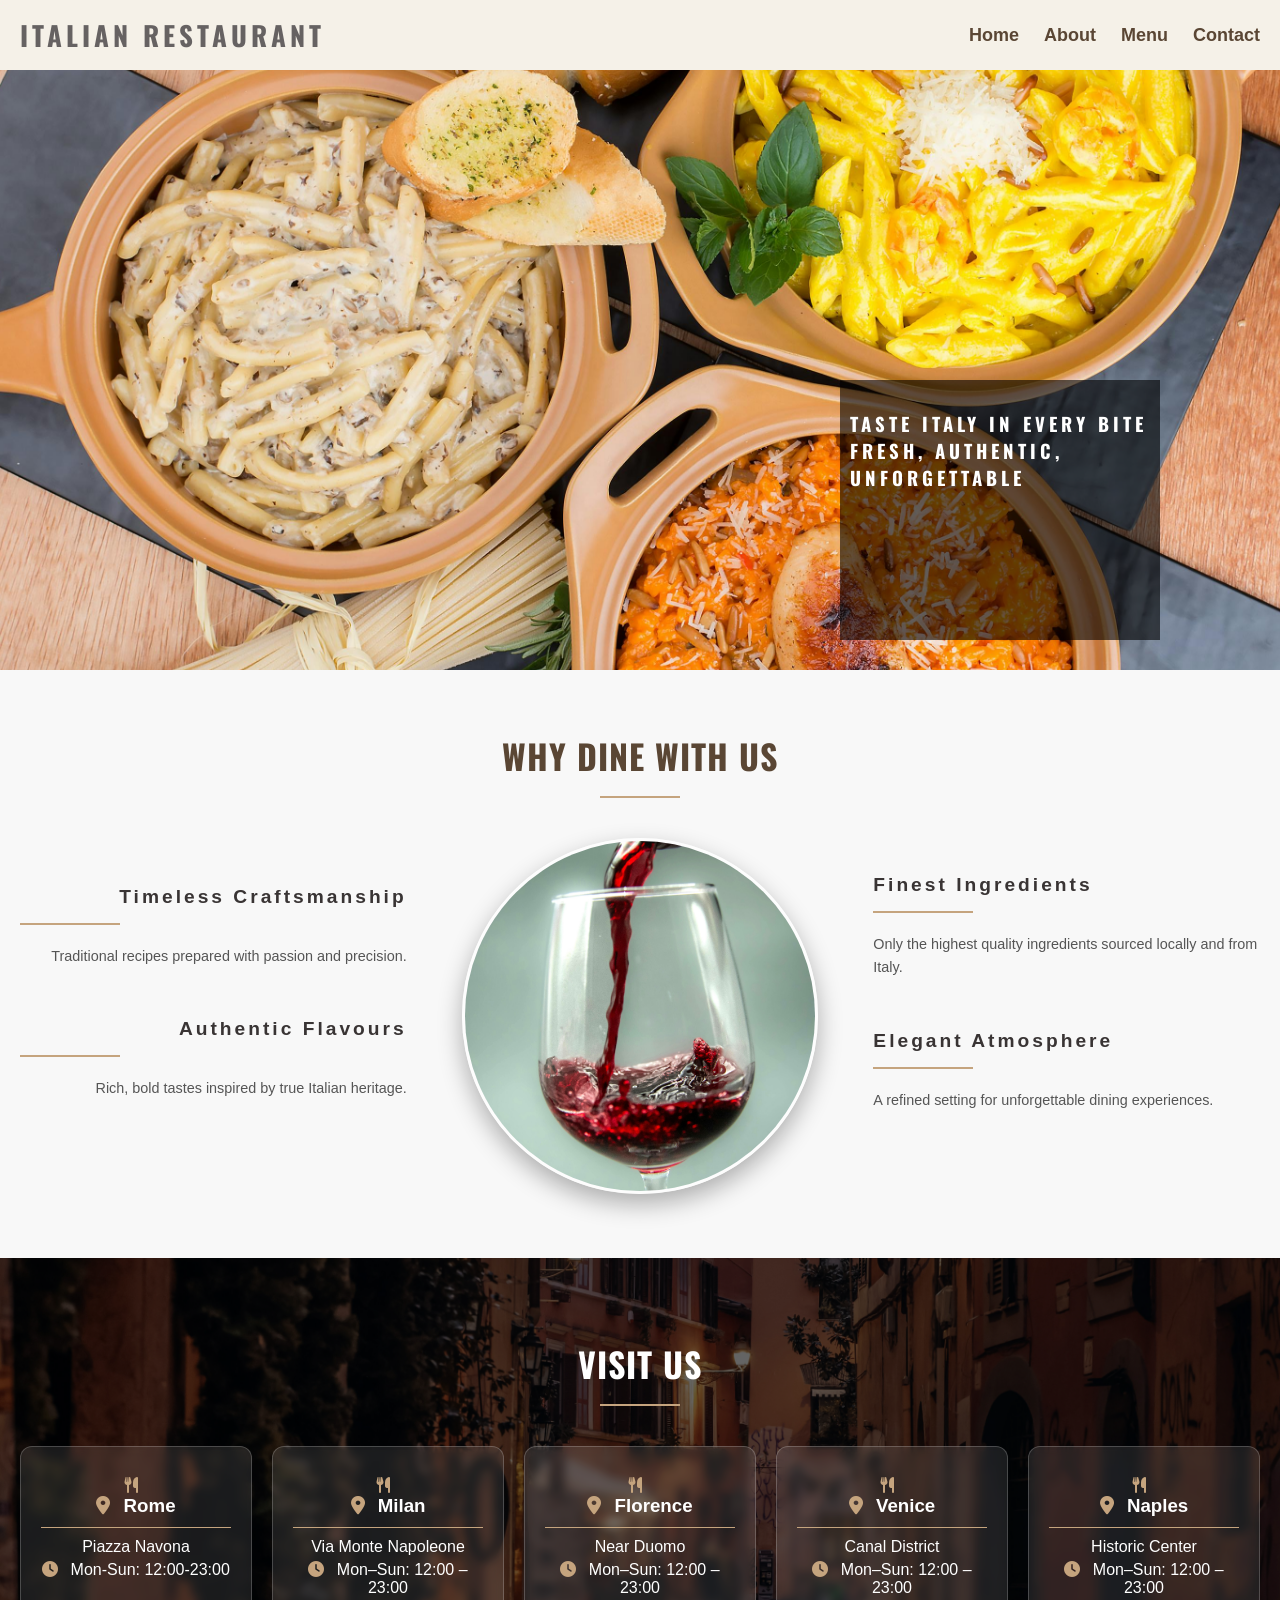
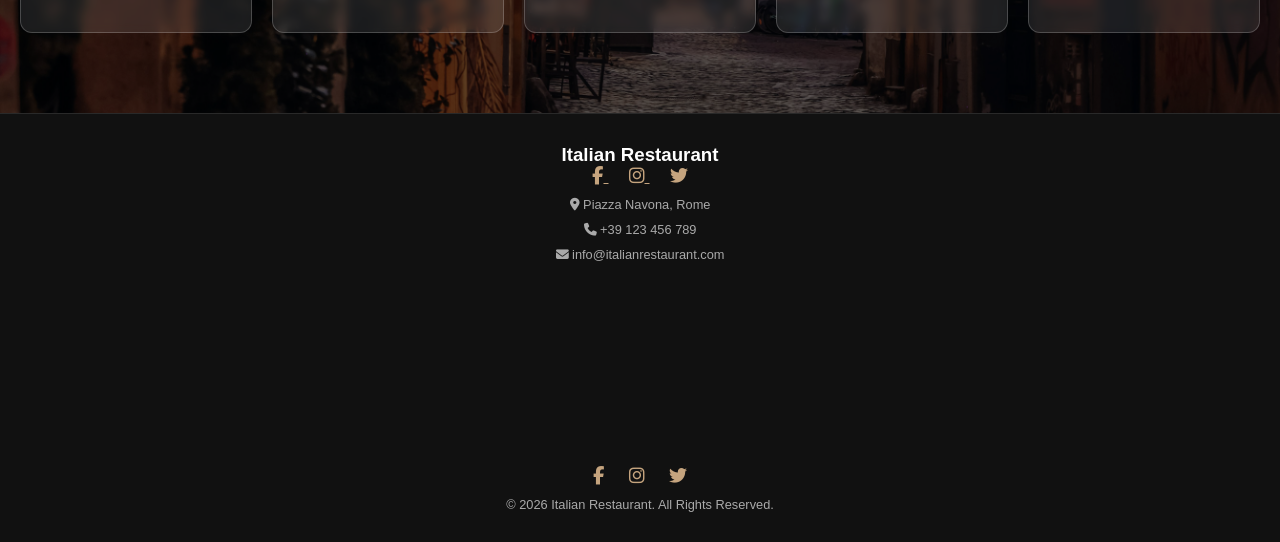
==== commit 0add10a8: "Update main stylesheet" ====
--- a/index.html
+++ b/index.html
@@ -16,8 +16,8 @@
     <title>Italian Restaurant</title>
 
     <!-- Main Stylesheet -->
-
-    <link href="assets/css/style.css" rel="stylesheet" type="text/css" />
+     <link rel="stylesheet" href="assets/css/style.css">
+
 </head>
 
 <body>
@@ -184,7 +184,7 @@
             </a>
 
             <a href="#" aria-label="Twitter">
-                <i class="fab fa-twitter"></i>
+            <i class="fab fa-twitter"></i>
             </a>
         </div>
 
--- a/assets/css/style.css
+++ b/assets/css/style.css
@@ -1,57 +1,111 @@
 /* ================= GOOGLE FONTS ================= */
 @import url('https://fonts.googleapis.com/css?family=Oswald|Lato:300');
 
-
-/* ================= RESET / BASE STYLES ================= */
+/* ================= RESET ================= */
 * {
     margin: 0;
     padding: 0;
-    border: 0; 
-}
+    border: 0;
+}
+
+/* GENERAL STYLES */
 
 body {
-    font-family: Lato;
-    color: rgb(57, 52, 52);
-}
-
+    font-family: Arial, sans-serif;
+    color: #393434;
+    margin: 0;
+}
+
+
+/* NAVIGATION */
+
+.navbar {
+    background: #f5f1e8;
+    padding: 15px 30px;
+    display: flex;
+    justify-content: space-between;
+    align-items: center;
+}
+
+.navbar ul {
+    list-style: none;
+    display: flex;
+    gap: 25px;
+    margin: 0;
+    padding: 0;
+}
+
+.navbar a {
+    color: #5a4634;
+    text-decoration: none;
+    font-weight: bold;
+    font-size: 18px;
+}
+
+.navbar a:hover {
+    text-decoration: underline;
+}
+
+
+/* ================= GLOBAL HEADINGS ================= */
 h2 {
-    font-family: Oswald;
+    font-family: Oswald, sans-serif;
     text-transform: uppercase;
     letter-spacing: 4px;
     color: #666262;
 }
 
-
-/* ================= HEADER / NAVIGATION ================= */
-#logo {
-    float: left;
-    font-size: 280%;
-}
-
-#nav {
-    font-size: 110%;
-    list-style-type: none;
-    letter-spacing: 4px;
-}
-
-#nav li {
-    float: right;
-    margin-right: 30px;
-}
-
-#nav a {
+.section-heading {
+    font-size: 34px;
+    margin-bottom: 40px;
+    text-align: center;
+    font-weight: 700;
+    color: #5a4634;
+    letter-spacing: 1px;
+    opacity: 0;
+    transform: translateY(20px);
+    animation: fadeInUp 1s ease forwards;
+}
+
+.section-heading::after {
+    content: "";
+    display: block;
+    width: 80px;
+    height: 2px;
+    background-color: #c5a47e;
+    margin: 15px auto 0;
+}
+
+@keyframes fadeInUp {
+    to {
+        opacity: 1;
+        transform: translateY(0);
+    }
+}
+
+/* ================= NAVBAR ================= */
+.navbar {
+    background: #f5f1e8;
+    padding: 15px 20px;
+}
+
+.navbar ul {
+    list-style: none;
+    display: flex;
+    gap: 25px;
+    justify-content: flex-end;
+}
+
+.navbar a {
+    color: #5a4634;
     text-decoration: none;
-    color: inherit;
-}
-
-#nav a:hover {
-    border-bottom: 1px solid #666262;
-}
-
-.active {
-    border-bottom: 1px solid #666262;
-}
-
+    font-weight: bold;
+    font-size: 18px;
+}
+
+.navbar a:hover {
+    text-decoration: underline;
+}
 
 /* ================= HERO SECTION ================= */
 #hero-outer {
@@ -66,68 +120,35 @@
     width: 100%;
     background: url("../images/pexels-shameel-mukkath-3421394-5175537.jpg") no-repeat center center;
     background-size: cover;
-
-    /* Zoom animation */
-    animation-name: hero-image-zoom;
-    animation-duration: 5s; 
-    animation-fill-mode: forwards;
-}
-
-/* Hero zoom animation */
+    animation: hero-image-zoom 5s forwards;
+}
+
 @keyframes hero-image-zoom {
-    from {
-        transform: scale(1);
-    }
-    to {
-        transform: scale(1.1);
-    }
-}
-
-/* Hero overlay text */
-#cover-text, 
-#cover-text h2 {
-    color: #ffffff;
+    from { transform: scale(1); }
+    to { transform: scale(1.1); }
 }
 
 #cover-text {
     position: absolute;
     bottom: 30px;
     right: 120px;
-
+    width: 300px;
+    height: 200px;
+    padding: 30px 10px;
     background-color: rgba(0, 0, 0, 0.6);
-
-    font-size: 130%;
+    color: #fff;
     font-family: Oswald;
     text-transform: uppercase;
     letter-spacing: 4px;
-
-    width: 300px;
-    height: 200px;
-
-    padding-top: 30px;
-    padding-left: 10px;
-}
-
+}
 
 /* ================= ETHOS SECTION ================= */
-
-
 #ethos {
     padding: 60px 20px;
     text-align: center;
-    background-color: #f8f8f8; /* soft elegant grey */
-}
-
-#ethos h2 {
-    margin-bottom: 40px;
-}
-
-/* Override heading color for light background */
-#ethos .section-heading {
-    color: #333;
-}
-
-/* Layout container */
+    background-color: #f8f8f8;
+}
+
 .ethos-container {
     display: flex;
     align-items: center;
@@ -135,67 +156,43 @@
     gap: 40px;
 }
 
-/* Left / Right columns */
 .ethos-left,
 .ethos-right,
 .ethos-image {
     flex: 1;
 }
 
-/* Left alignment (mirrored layout) */
-.ethos-left {
-    text-align: right;
-}
-
-.ethos-left .ethos-line {
-    margin-left: auto;
-}
-
-/* Right alignment */
-.ethos-right {
-    text-align: left;
-}
-
-/* Individual item */
+.ethos-left { text-align: right; }
+.ethos-right { text-align: left; }
+
 .ethos-item {
     margin-bottom: 50px;
 }
 
-/* Item heading */
 .ethos-item h3 {
     font-size: 120%;
     letter-spacing: 3px;
     margin-bottom: 10px;
 }
 
-/* Decorative line */
 .ethos-line {
     width: 100px;
     height: 2px;
     background-color: #c5a47e;
-    margin: 15px 0 20px 0;
+    margin: 15px 0 20px;
     transition: 0.3s;
 }
 
-/* Hover effect for line */
 .ethos-item:hover .ethos-line {
     width: 140px;
 }
 
-/* Paragraph text */
 .ethos-item p {
     font-size: 90%;
     line-height: 1.6;
     color: #555;
 }
 
-/* Center image */
-.ethos-image {
-    display: flex;
-    justify-content: center;
-}
-
-/* Circular image styling */
 .ethos-image img {
     width: 350px;
     height: 350px;
@@ -205,135 +202,143 @@
     box-shadow: 0 10px 25px rgba(0,0,0,0.3);
 }
 
-
-/* ================= MEETINGS / LOCATIONS SECTION ================= */
+/* ================= MEETINGS SECTION ================= */
 #meetings {
     padding: 80px 20px;
     text-align: center;
-
-    /* Background image */
     background: url("../images/pexels-magda-ehlers-pexels-36132765.jpg") no-repeat center center;
     background-size: cover;
-
     position: relative;
-    background-color: #111;
-    color: #fff;
-}
-
-/* Dark overlay */
+    color: #fff;
+    animation: fadeIn 1s ease-in-out;
+}
+
+@keyframes fadeIn {
+    from {opacity: 0;}
+    to [opacity: 1;]
+    
+}
+
 #meetings::before {
     content: "";
     position: absolute;
-    top: 0;
-    left: 0;
-    width: 100%;
-    height: 100%;
-
-    background-color: rgba(0, 0, 0, 0.6);
+    inset: 0;
+    background-color: rgba(0,0,0,0.6);
     z-index: 0;
 }
 
-/* Ensure content sits above overlay */
+#meeting .section-heading {
+    opacity: 1 !important;
+    transform: translateY(0) !important;
+    z-index: 3;
+    position: relative;
+    font-weight: 800;
+    text-shadow: 2px 2px 8px rgba(0,0,0,0.9);
+    color: #fff;
+    margin-bottom: 40px;
+    margin-top: 20px;
+}
+
 .meetings-container,
 #meetings h2 {
     position: relative;
-    z-index: 1;
-}
-
-/* Grid layout for panels */
+    z-index: 2;
+    color: #fff;
+}
+
 .meetings-container {
     display: grid;
     grid-template-columns: repeat(5, 1fr);
     gap: 20px;
     margin-top: 40px;
 }
-/* Individual panel */
+
 .meeting-panel {
     padding: 30px 20px;
-    border-radius: 10px;
-
-    background-color: rgba(255, 255, 255, 0.1);
+    border-radius: 12px;
+    background-color: rgba(255,255,255,0.1);
     border: 1px solid rgba(255,255,255,0.2);
-
     backdrop-filter: blur(5px);
-    color: #fff;
-
     transition: 0.3s;
 }
 
-/* Panel hover effect */
 .meeting-panel:hover {
-    transform: translateY(-5px);
-    box-shadow: 0 10px 25px rgba(0,0,0,0.1);
+    transform: translateY(-8px);
     background-color: rgba(255,255,255,0.2);
 }
 
-/* Panel text spacing */
-.meeting-panel h3 {
-    margin-bottom: 10px;
-}
-
-.meeting-panel p {
-    margin: 5px 0;
-}
-
-/* Divider line inside panel */
+.meeting-panel h3 { margin-bottom: 10px; }
+.meeting-panel p { margin: 5px 0; }
+
 .meeting-panel p:first-of-type {
     border-top: 1px solid #c5a47e;
     margin-top: 10px;
     padding-top: 10px;
 }
 
-/* Icons styling */
 .meeting-panel i {
     margin-right: 8px;
     color: #c5a47e;
 }
 
-.panel-icon {
-    font-size: 24px;
-    color: #c5a47e;
+/* ================= MENU SECTION ================= */
+.menu {
+    padding: 40px;
+    margin-top: 30px;
+    background: #f5f1e8;
+    border-radius: 12px;
+}
+
+.menu-container {
+    display: grid;
+    grid-template-columns: repeat(auto-fit, minmax(300px, 1fr));
+    gap: 30px;
+}
+
+.menu-card {
+    background: white;
+    border-radius: 12px;
+    padding: 15px;
+    box-shadow: 0 2px 8px rgba(0,0,0,0.1);
+    transition: transform 0.3s ease;
+}
+
+.menu-card:hover {
+    transform: translateY(-8px);
+}
+
+.menu-card img {
+    width: 100%;
+    height: 200px;
+    object-fit: cover;
+    border-radius: 10px;
+    display: block;
+}
+
+.menu-info {
+    padding: 15px;
+    text-align: center;
+}
+
+.menu-info h3 {
+    margin-bottom: 8px;
+    font-size: 20px;
+    color: #5a4634;
+}
+
+.menu-info p {
+    font-size: 14px;
+    color: #6f5b48;
     margin-bottom: 10px;
 }
 
-
-/* ================= GLOBAL SECTION HEADINGS ================= */
-.section-heading {
-    text-align: center;
-    color: #ffffff;
-    font-family: Oswald;
-    text-transform: uppercase;
-    letter-spacing: 4px;
-    font-size: 200%;
-    margin-bottom: 50px;
-    position: relative;
-
-    /* Animation */
-    opacity: 0;
-    transform: translateY(20px);
-    animation: fadeInUp 1s ease forwards;
-}
-
-/* Gold underline */
-.section-heading::after {
-    content: "";
-    display: block;
-    width: 80px;
-    height: 2px;
-    background-color: #c5a47e;
-    margin: 15px auto 0;
-}
-
-/* Heading animation */
-@keyframes fadeInUp {
-    to {
-        opacity: 1;
-        transform: translateY(0);
-    }
+.price {
+    font-weight: bold;
+    color: #b05e2a;
+    font-size: 18px;
 }
 
 /* ================= FOOTER ================= */
-
 footer {
     background-color: #111;
     color: #fff;
@@ -342,40 +347,12 @@
     border-top: 1px solid rgba(255,255,255,0.1);
 }
 
-.footer-container {
-    max-width: 1100px;
-    margin: 0 auto;
-}
-
-
-.footer-container h3 {
-    font-family: Oswald;
-    letter-spacing: 3px;
-    margin-bottom: 20px;
-}
-
-/* Contact info */
-.footer-contact p {
-    margin: 5px 0;
-    font-size: 85%;
-}
-
-.footer-contact i {
-    color: #c5a47e;
-    margin-right: 8px;
-}
-
-.footer-map {
-    margin: 20px 0;
-}
-
-
-.footer-map iframe {
-    height: 150px; 
-}
-
-
-/* Social icons */
+footer p {
+    margin-top: 10px;
+    font-size: 80%;
+    color: #aaa;
+}
+
 .social-links a {
     margin: 0 10px;
     color: #c5a47e;
@@ -383,146 +360,6 @@
     transition: 0.3s;
 }
 
-/* Hover effect */
 .social-links a:hover {
     color: #fff;
 }
-
-/* Footer text */
-footer p {
-    margin-top: 10px;
-    font-size: 80%;
-    color: #aaa;
-}
-
-
-/* MENU SECTION */
-
-.menu {
-    padding: 40px;
-    margin-top: 30px;
-    background: #f5f1e8;   /* rustic beige */
-    border-radius: 12px;
-}
-
-
-.section-heading {
-    font-size: 34px;
-    margin-bottom: 40px;
-    text-align: center;
-    font-weight: 700;
-    color: #5a4634;
-    letter-spacing: 1px;
-}
-
-/* GRID LAYOUT */
-
-.menu-container {
-    display: grid;
-    grid-template-columns: repeat(auto-fit, minmax (300px, 1fr));
-    gap: 30px;
-
-}
-
-/* CARD DESIGN */
-
-.menu-card {
-    background: white;
-    border-radius: 12px;
-    padding: 20px;
-    box-shadow: 0 4px 12px rgba(0,0,0,0.1);
-    
-}
-
-.menu-card:hover {
-    transform: translateY(-8px);
-}
-
-/* IMAGE */
-
-.menu-card img {
-    width: 100%;
-    height: 180px;
-    object-fit: cover;
-    border-bottom: 3px solid #e0d6c8;
-}
-
-/* TEXT*/
-
-.menu-info {
-    padding: 15px;
-    text-align: center;
-    margin-top: 15px;
-}
-
- .menu-info h3 {
-    margin-bottom: 8px;
-    font-size: 20px;
-    color: #5a4634;
- }
-
- .menu-info p {
-    font-size: 14px;
-    color: #6f5b48;
-    margin-bottom: 10px;
- }
-
-.price {
-    font-weight: bold;
-    color: #b05e2a;
-    font-size: 18px;
-}
-
-.back-home {
-    display: inline-block;
-    margin: 20px auto;
-    padding: 10px 18px;
-    background: #e8dcc4;
-    font-size: 16px;
-    color: #5a4634;
-    border-radius: 8px;
-    text-decoration: none;
-    font-weight: bold;
-}
-
-.back-home:hover {
-    text-decoration: underline;
-}
-
-
-/* NAVBAR */
-
-.navbar {
-    background: #f5f1e8;
-    padding: 15px 20px;
-
-}
-
-.navbar a {
-    color: #5a4634;
-    text-decoration: none;
-    font-weight: bold;
-    font-size: 18px;
-}
-
-.navbar a:hover {
-    text-decoration: underline;
-}
-
-.navbar ul {
-    list-style: none;
-    display: flex;
-    margin: 0;
-    padding: 0;
-    gap: 25px;
-    justify-content: flex-end;
-}
-
-.footer {
-    text-align: center;
-    background: #f5f1e8;
-    margin-top: 40px;
-    padding: 20px;
-    color: #5a4634;
-    border-radius: 12px;
-}
